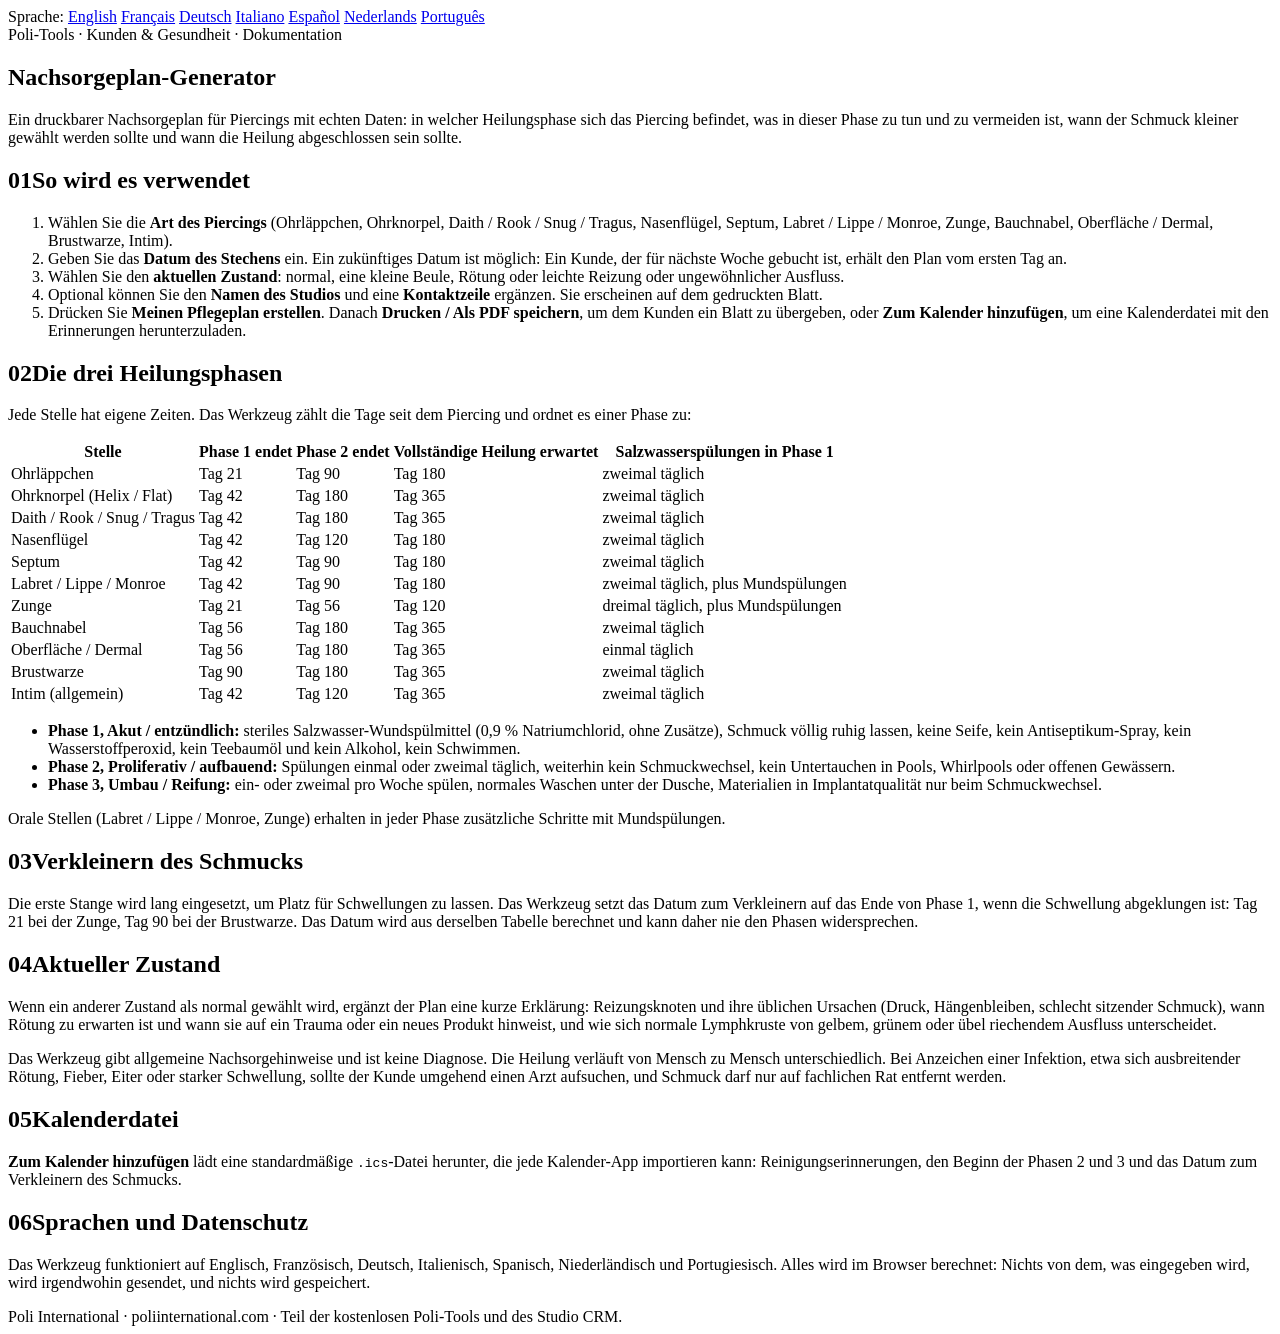
==== documentation-de.html @ 8094ddf1 "sync documentation-de.html from the live site The website copy of this tool moved on and the repo di" ====
<!DOCTYPE html>
<html lang="de">
<head>
<meta charset="UTF-8">
<meta name="viewport" content="width=device-width, initial-scale=1.0">
<title>Nachsorgeplan-Generator: Dokumentation | Poli International</title>
<link rel="stylesheet" href="../shared/docs.css">
</head>
<body data-family="health">
<article class="manual">
  <nav class="langs" aria-label="Sprache der Dokumentation">
    <span>Sprache:</span>
    <a href="./documentation.html">English</a>
    <a href="./documentation-fr.html">Français</a>
    <a href="./documentation-de.html" aria-current="page">Deutsch</a>
    <a href="./documentation-it.html">Italiano</a>
    <a href="./documentation-es.html">Español</a>
    <a href="./documentation-nl.html">Nederlands</a>
    <a href="./documentation-pt.html">Português</a>
  </nav>
  <div class="kicker">Poli-Tools · Kunden &amp; Gesundheit · Dokumentation</div>
  <h1>Nachsorgeplan-Generator</h1>
  <p class="lede">Ein druckbarer Nachsorgeplan für Piercings mit echten Daten: in welcher Heilungsphase sich das Piercing befindet, was in dieser Phase zu tun und zu vermeiden ist, wann der Schmuck kleiner gewählt werden sollte und wann die Heilung abgeschlossen sein sollte.</p>

  <h2><span class="no">01</span>So wird es verwendet</h2>
  <ol>
    <li>Wählen Sie die <strong>Art des Piercings</strong> (Ohrläppchen, Ohrknorpel, Daith / Rook / Snug / Tragus, Nasenflügel, Septum, Labret / Lippe / Monroe, Zunge, Bauchnabel, Oberfläche / Dermal, Brustwarze, Intim).</li>
    <li>Geben Sie das <strong>Datum des Stechens</strong> ein. Ein zukünftiges Datum ist möglich: Ein Kunde, der für nächste Woche gebucht ist, erhält den Plan vom ersten Tag an.</li>
    <li>Wählen Sie den <strong>aktuellen Zustand</strong>: normal, eine kleine Beule, Rötung oder leichte Reizung oder ungewöhnlicher Ausfluss.</li>
    <li>Optional können Sie den <strong>Namen des Studios</strong> und eine <strong>Kontaktzeile</strong> ergänzen. Sie erscheinen auf dem gedruckten Blatt.</li>
    <li>Drücken Sie <strong>Meinen Pflegeplan erstellen</strong>. Danach <strong>Drucken / Als PDF speichern</strong>, um dem Kunden ein Blatt zu übergeben, oder <strong>Zum Kalender hinzufügen</strong>, um eine Kalenderdatei mit den Erinnerungen herunterzuladen.</li>
  </ol>

  <h2><span class="no">02</span>Die drei Heilungsphasen</h2>
  <p>Jede Stelle hat eigene Zeiten. Das Werkzeug zählt die Tage seit dem Piercing und ordnet es einer Phase zu:</p>
  <table>
    <thead><tr><th>Stelle</th><th>Phase 1 endet</th><th>Phase 2 endet</th><th>Vollständige Heilung erwartet</th><th>Salzwasserspülungen in Phase 1</th></tr></thead>
    <tbody>
      <tr><td>Ohrläppchen</td><td>Tag 21</td><td>Tag 90</td><td>Tag 180</td><td>zweimal täglich</td></tr>
      <tr><td>Ohrknorpel (Helix / Flat)</td><td>Tag 42</td><td>Tag 180</td><td>Tag 365</td><td>zweimal täglich</td></tr>
      <tr><td>Daith / Rook / Snug / Tragus</td><td>Tag 42</td><td>Tag 180</td><td>Tag 365</td><td>zweimal täglich</td></tr>
      <tr><td>Nasenflügel</td><td>Tag 42</td><td>Tag 120</td><td>Tag 180</td><td>zweimal täglich</td></tr>
      <tr><td>Septum</td><td>Tag 42</td><td>Tag 90</td><td>Tag 180</td><td>zweimal täglich</td></tr>
      <tr><td>Labret / Lippe / Monroe</td><td>Tag 42</td><td>Tag 90</td><td>Tag 180</td><td>zweimal täglich, plus Mundspülungen</td></tr>
      <tr><td>Zunge</td><td>Tag 21</td><td>Tag 56</td><td>Tag 120</td><td>dreimal täglich, plus Mundspülungen</td></tr>
      <tr><td>Bauchnabel</td><td>Tag 56</td><td>Tag 180</td><td>Tag 365</td><td>zweimal täglich</td></tr>
      <tr><td>Oberfläche / Dermal</td><td>Tag 56</td><td>Tag 180</td><td>Tag 365</td><td>einmal täglich</td></tr>
      <tr><td>Brustwarze</td><td>Tag 90</td><td>Tag 180</td><td>Tag 365</td><td>zweimal täglich</td></tr>
      <tr><td>Intim (allgemein)</td><td>Tag 42</td><td>Tag 120</td><td>Tag 365</td><td>zweimal täglich</td></tr>
    </tbody>
  </table>
  <ul>
    <li><strong>Phase 1, Akut / entzündlich:</strong> steriles Salzwasser-Wundspülmittel (0,9 % Natriumchlorid, ohne Zusätze), Schmuck völlig ruhig lassen, keine Seife, kein Antiseptikum-Spray, kein Wasserstoffperoxid, kein Teebaumöl und kein Alkohol, kein Schwimmen.</li>
    <li><strong>Phase 2, Proliferativ / aufbauend:</strong> Spülungen einmal oder zweimal täglich, weiterhin kein Schmuckwechsel, kein Untertauchen in Pools, Whirlpools oder offenen Gewässern.</li>
    <li><strong>Phase 3, Umbau / Reifung:</strong> ein- oder zweimal pro Woche spülen, normales Waschen unter der Dusche, Materialien in Implantatqualität nur beim Schmuckwechsel.</li>
  </ul>
  <p>Orale Stellen (Labret / Lippe / Monroe, Zunge) erhalten in jeder Phase zusätzliche Schritte mit Mundspülungen.</p>

  <h2><span class="no">03</span>Verkleinern des Schmucks</h2>
  <p>Die erste Stange wird lang eingesetzt, um Platz für Schwellungen zu lassen. Das Werkzeug setzt das Datum zum Verkleinern auf das Ende von Phase 1, wenn die Schwellung abgeklungen ist: Tag 21 bei der Zunge, Tag 90 bei der Brustwarze. Das Datum wird aus derselben Tabelle berechnet und kann daher nie den Phasen widersprechen.</p>

  <h2><span class="no">04</span>Aktueller Zustand</h2>
  <p>Wenn ein anderer Zustand als normal gewählt wird, ergänzt der Plan eine kurze Erklärung: Reizungsknoten und ihre üblichen Ursachen (Druck, Hängenbleiben, schlecht sitzender Schmuck), wann Rötung zu erwarten ist und wann sie auf ein Trauma oder ein neues Produkt hinweist, und wie sich normale Lymphkruste von gelbem, grünem oder übel riechendem Ausfluss unterscheidet.</p>
  <div class="note warn">Das Werkzeug gibt allgemeine Nachsorgehinweise und ist keine Diagnose. Die Heilung verläuft von Mensch zu Mensch unterschiedlich. Bei Anzeichen einer Infektion, etwa sich ausbreitender Rötung, Fieber, Eiter oder starker Schwellung, sollte der Kunde umgehend einen Arzt aufsuchen, und Schmuck darf nur auf fachlichen Rat entfernt werden.</div>

  <h2><span class="no">05</span>Kalenderdatei</h2>
  <p><strong>Zum Kalender hinzufügen</strong> lädt eine standardmäßige <code>.ics</code>-Datei herunter, die jede Kalender-App importieren kann: Reinigungserinnerungen, den Beginn der Phasen 2 und 3 und das Datum zum Verkleinern des Schmucks.</p>

  <h2><span class="no">06</span>Sprachen und Datenschutz</h2>
  <p>Das Werkzeug funktioniert auf Englisch, Französisch, Deutsch, Italienisch, Spanisch, Niederländisch und Portugiesisch. Alles wird im Browser berechnet: Nichts von dem, was eingegeben wird, wird irgendwohin gesendet, und nichts wird gespeichert.</p>

  <div class="foot">Poli International · poliinternational.com · Teil der kostenlosen Poli-Tools und des Studio CRM.</div>
</article>
</body>
</html>
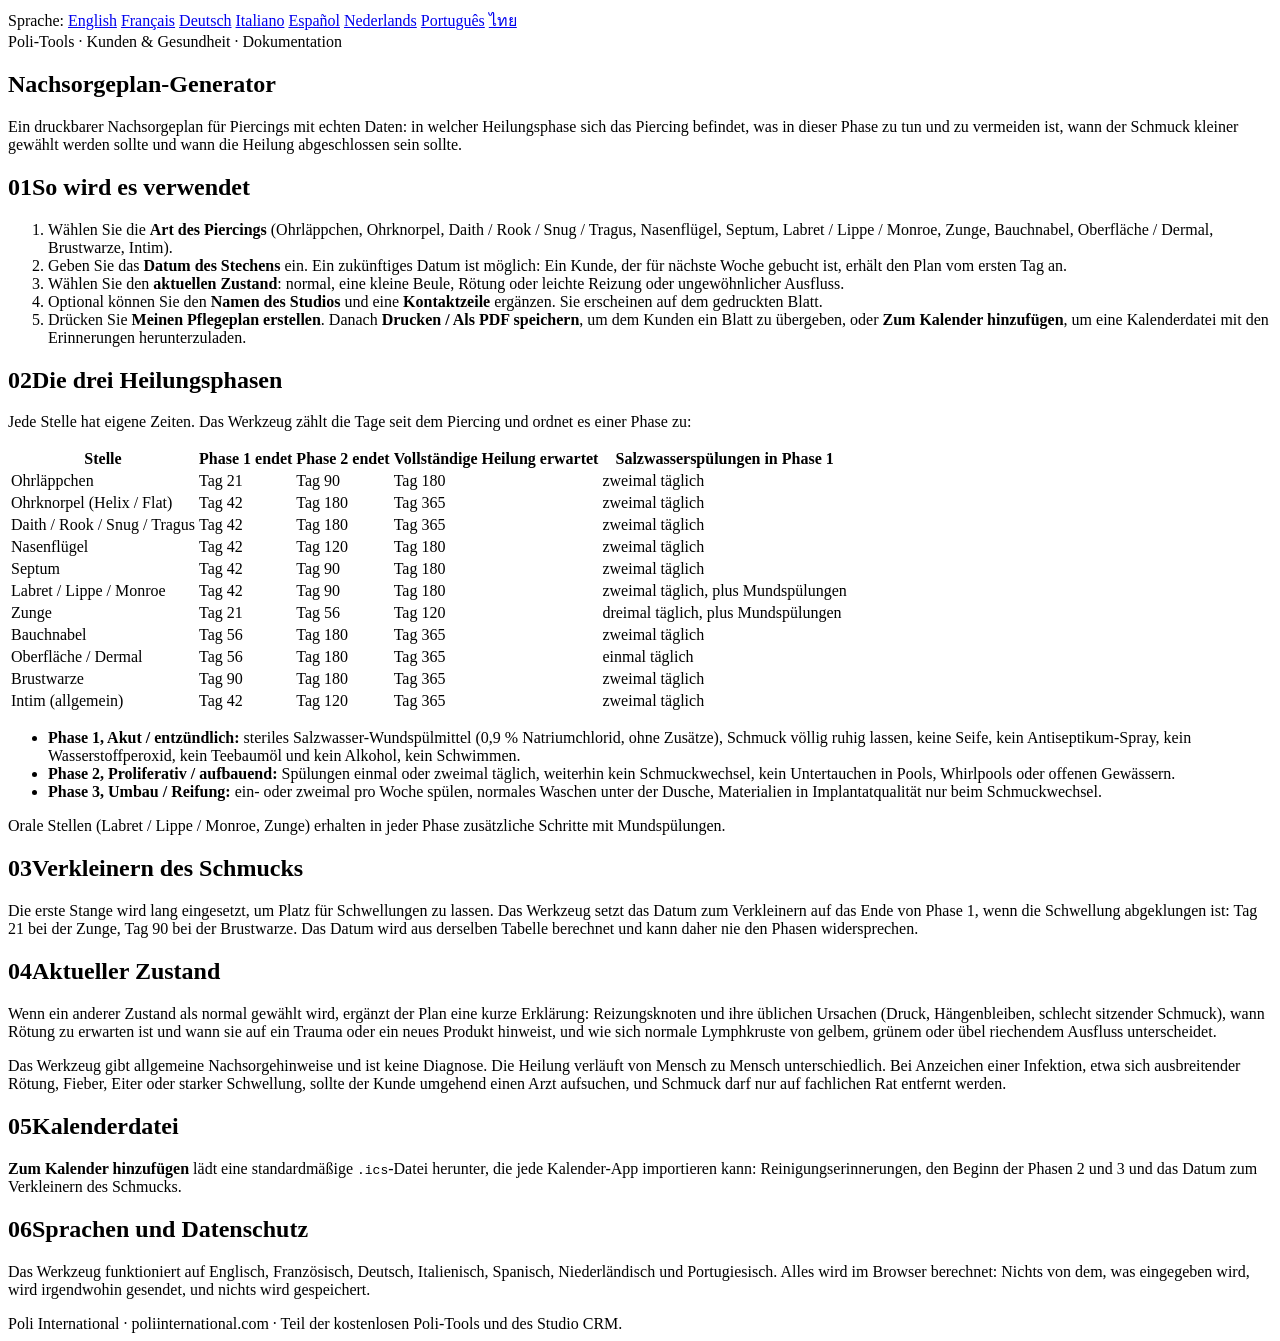
==== commit 29f78233: "sync documentation-de.html from the live site The website copy of this tool moved on and the repo di" ====
--- a/documentation-de.html
+++ b/documentation-de.html
@@ -17,6 +17,7 @@
     <a href="./documentation-es.html">Español</a>
     <a href="./documentation-nl.html">Nederlands</a>
     <a href="./documentation-pt.html">Português</a>
+    <a href="./documentation-th.html">ไทย</a>
   </nav>
   <div class="kicker">Poli-Tools · Kunden &amp; Gesundheit · Dokumentation</div>
   <h1>Nachsorgeplan-Generator</h1>
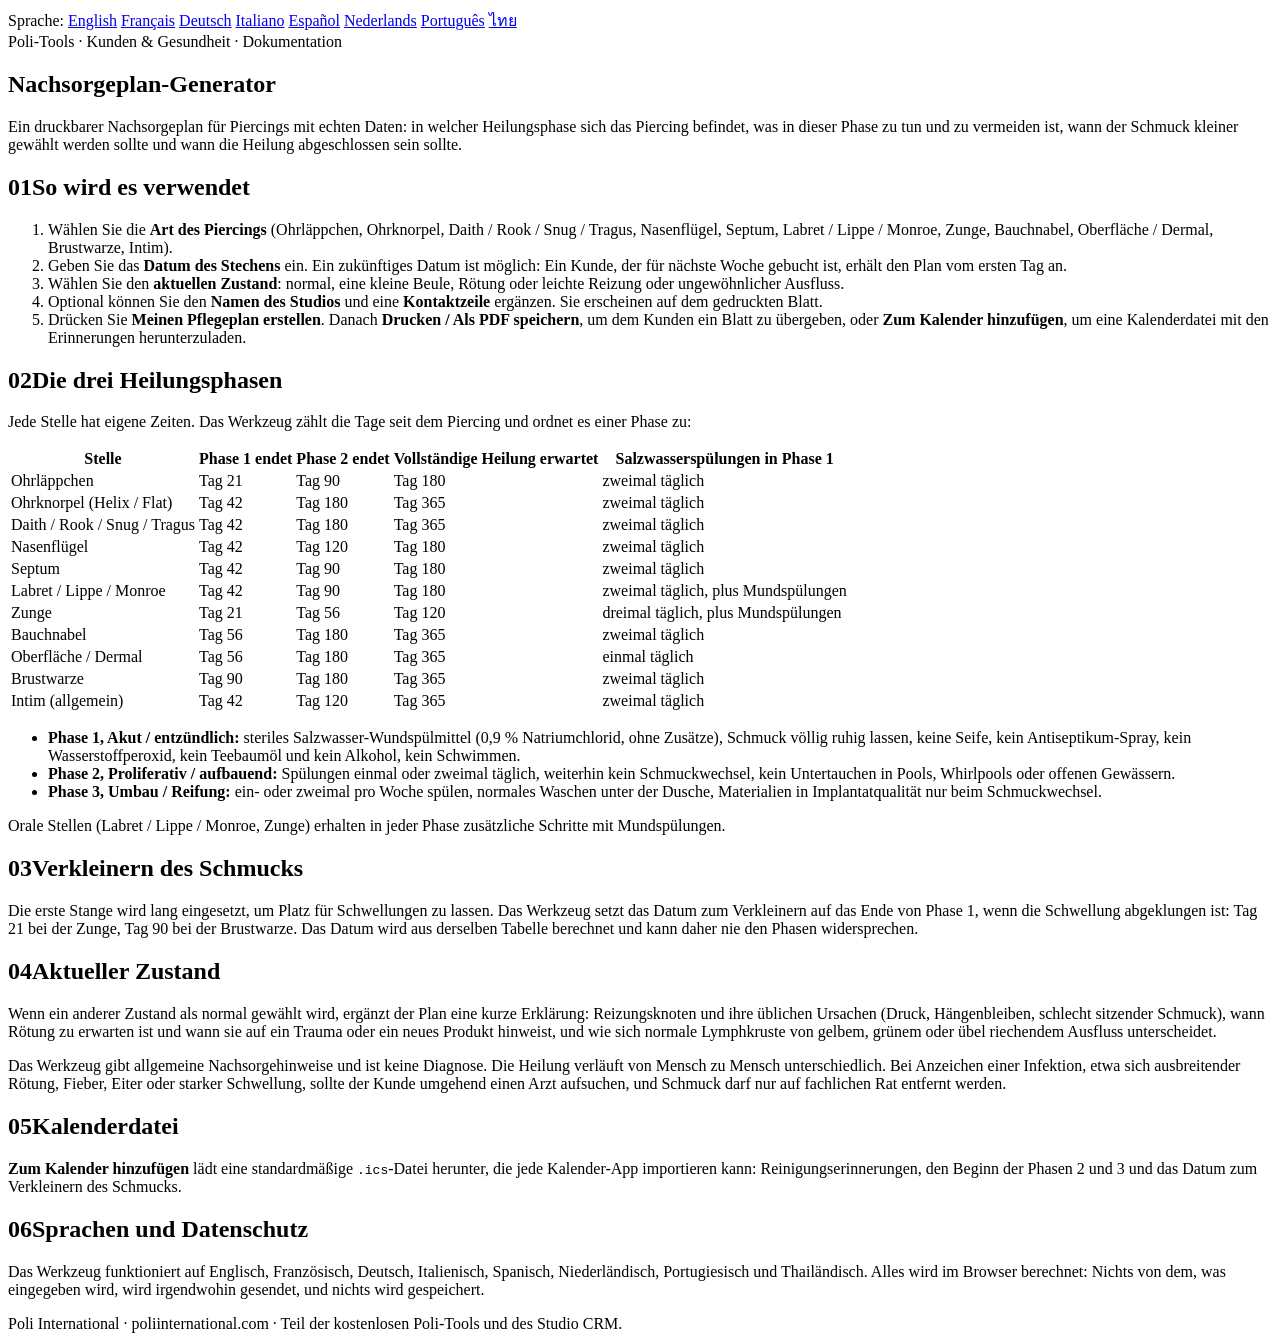
==== commit 0b3bd462: "sync documentation-de.html from the live site The website copy of this tool moved on and the repo di" ====
--- a/documentation-de.html
+++ b/documentation-de.html
@@ -68,7 +68,7 @@
   <p><strong>Zum Kalender hinzufügen</strong> lädt eine standardmäßige <code>.ics</code>-Datei herunter, die jede Kalender-App importieren kann: Reinigungserinnerungen, den Beginn der Phasen 2 und 3 und das Datum zum Verkleinern des Schmucks.</p>
 
   <h2><span class="no">06</span>Sprachen und Datenschutz</h2>
-  <p>Das Werkzeug funktioniert auf Englisch, Französisch, Deutsch, Italienisch, Spanisch, Niederländisch und Portugiesisch. Alles wird im Browser berechnet: Nichts von dem, was eingegeben wird, wird irgendwohin gesendet, und nichts wird gespeichert.</p>
+  <p>Das Werkzeug funktioniert auf Englisch, Französisch, Deutsch, Italienisch, Spanisch, Niederländisch, Portugiesisch und Thailändisch. Alles wird im Browser berechnet: Nichts von dem, was eingegeben wird, wird irgendwohin gesendet, und nichts wird gespeichert.</p>
 
   <div class="foot">Poli International · poliinternational.com · Teil der kostenlosen Poli-Tools und des Studio CRM.</div>
 </article>
